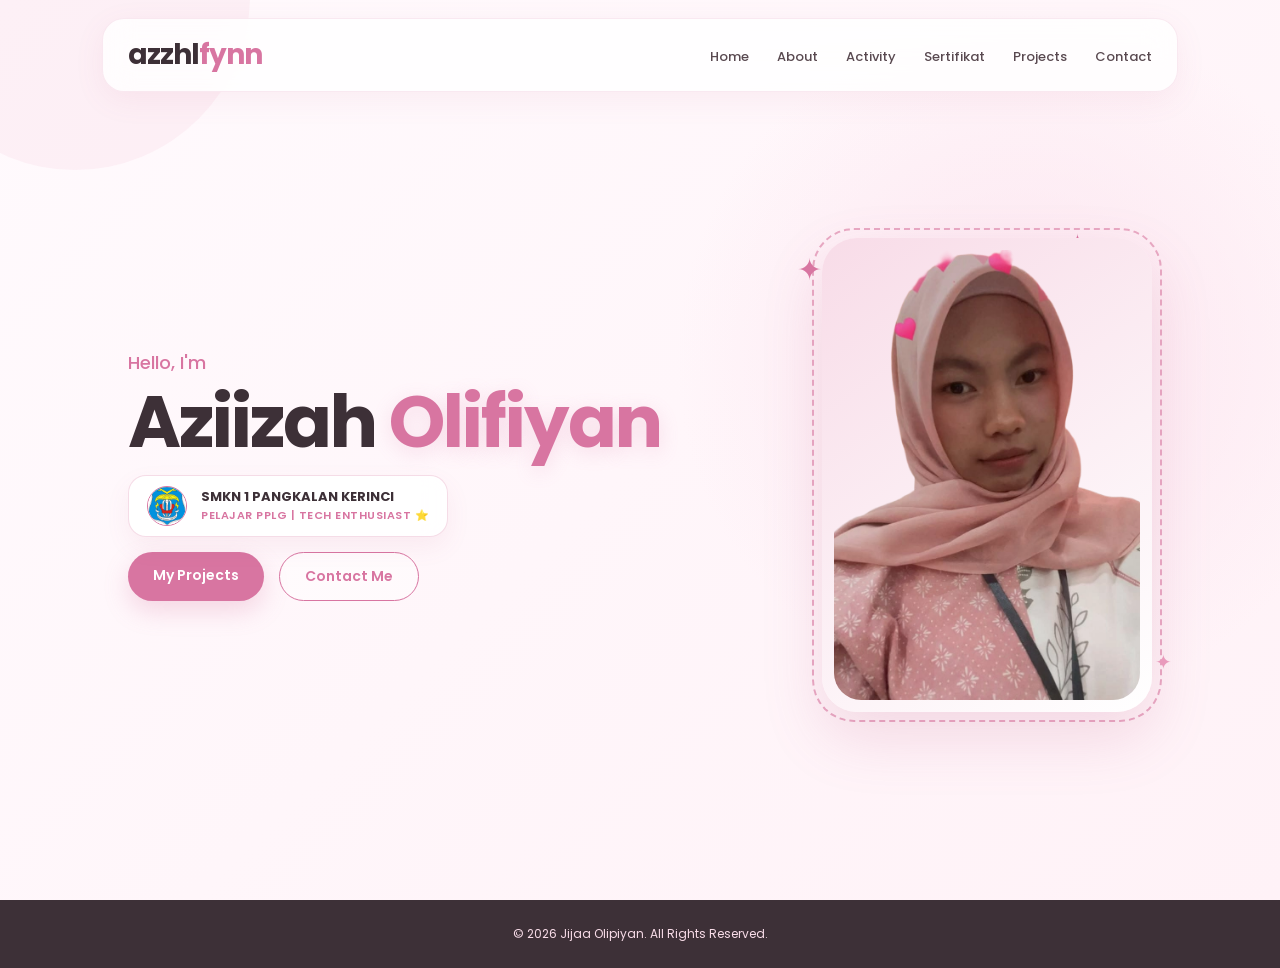
==== index.html @ a2d40b9c "Rapikan struktur portfolio" ====
<!DOCTYPE html>
<html lang="id">

<head>
    <meta charset="UTF-8">
    <meta name="viewport" content="width=device-width, initial-scale=1.0">
    <title>Home - Jijaa Olipiyan</title>
    <link rel="stylesheet" href="../css/style.css">
    <link rel="stylesheet" href="https://cdnjs.cloudflare.com/ajax/libs/font-awesome/6.5.2/css/all.min.css">
    <link rel="preconnect" href="https://fonts.googleapis.com">
    <link rel="preconnect" href="https://fonts.gstatic.com" crossorigin>
    <link href="https://fonts.googleapis.com/css2?family=Poppins:wght@300;400;500;600;700&display=swap" rel="stylesheet">
</head>

<body>

    <header>
        <nav class="navbar">
            <div class="logo">
                azzhl<span>fynn</span>
            </div>
            <ul class="nav-menu">
                <li><a href="index.html" class="active">Home</a></li>
                <li><a href="about.html">About</a></li>
                <li><a href="activity.html">Activity</a></li>
                <li><a href="sertifikat.html">Sertifikat</a></li>
                <li><a href="projects.html">Projects</a></li>
                <li><a href="contact.html">Contact</a></li>
            </ul>
        </nav>
    </header>

   <section class="home" id="home">
        <div class="home-text">
            <p class="hello">Hello, I'm</p>
            <h1>Aziizah<span> Olifiyan</span></h1>
            
            <div class="home-school-card">
                <img src="../assets/logosmk.jpg" alt="Logo SMKN 1 Pangkalan Kerinci" class="home-school-logo">
                <div class="home-school-info">
                    <strong>SMKN 1 PANGKALAN KERINCI</strong>
                        <span>Pelajar PPLG | Tech Enthusiast ⭐</span>
                </div>
            </div>
            
            <div class="home-buttons">
                <a href="projects.html" class="btn">My Projects</a>
                <a href="contact.html" class="btn-outline">Contact Me</a>
            </div>
        </div>

        <div class="home-image">
            <div class="image-circle">
                <img src="../assets/ajija.png" alt="Foto Profil">
            </div>
        </div>
    </section>

    <footer>
        <p>© 2026 Jijaa Olipiyan. All Rights Reserved.</p>
    </footer>

</body>

</html>
---- css/style.css ----
/* =====================================================
   RESET
===================================================== */

* {
    margin: 0;
    padding: 0;
    box-sizing: border-box;
}

html {
    scroll-behavior: smooth;
}

body {
    font-family: "Poppins", sans-serif;
    background: #fff8fb;
    color: #3d3037;
    overflow-x: hidden;
}

a {
    text-decoration: none;
}

img {
    max-width: 100%;
    display: block;
}


/* =====================================================
   COLOR
===================================================== */

:root {
    --pink: #d875a1;
    --pink-dark: #b95783;
    --pink-light: #f8dce8;
    --pink-soft: #fff0f6;

    --cream: #fffafc;

    --text: #3d3037;
    --text-light: #806d76;

    --white: #ffffff;

    --shadow:
        0 15px 40px rgba(190, 91, 132, 0.12);
}


/* =====================================================
   NAVBAR
===================================================== */

header {
    position: fixed;
    top: 0;
    left: 0;

    width: 100%;

    z-index: 1000;

    padding: 18px 8%;
}

.navbar {
    max-width: 1200px;

    margin: auto;

    padding: 15px 25px;

    display: flex;
    align-items: center;
    justify-content: space-between;

    background: rgba(255, 255, 255, 0.82);

    backdrop-filter: blur(15px);

    border: 1px solid rgba(216, 117, 161, 0.15);

    border-radius: 22px;

    box-shadow:
        0 8px 30px rgba(190, 91, 132, 0.08);
}


/* LOGO */

.logo {
    font-size: 28px;

    font-weight: 700;

    color: var(--text);

    letter-spacing: -1px;
}

.logo span {
    color: var(--pink);
}


/* MENU */

.nav-menu {
    display: flex;

    align-items: center;

    gap: 28px;

    list-style: none;
}

.nav-menu a {
    color: #594950;

    font-size: 13px;

    font-weight: 500;

    transition: 0.3s ease;

    position: relative;
}

.nav-menu a::after {
    content: "";

    position: absolute;

    width: 0;
    height: 2px;

    left: 50%;
    bottom: -7px;

    background: var(--pink);

    border-radius: 10px;

    transform: translateX(-50%);

    transition: 0.3s ease;
}

.nav-menu a:hover {
    color: var(--pink-dark);
}

.nav-menu a:hover::after {
    width: 70%;
}


/* =====================================================
   GENERAL SECTION
===================================================== */

section {
    padding: 110px 8%;
}

.section-title {
    text-align: center;

    margin-bottom: 55px;
}

.section-title p {
    color: var(--pink);

    font-size: 13px;

    font-weight: 600;

    letter-spacing: 2px;

    text-transform: uppercase;

    margin-bottom: 8px;
}

.section-title h2 {
    font-size: 40px;

    color: var(--text);

    font-weight: 700;
}

.section-title h2 span {
    color: var(--pink);
}


/* =====================================================
   HOME
===================================================== */

.home {
    min-height: 100vh;

    padding: 150px 10% 100px;

    display: flex;

    align-items: center;

    justify-content: space-between;

    gap: 80px;

    position: relative;

    overflow: hidden;

    background:
        radial-gradient(
            circle at 80% 40%,
            #fce5ef 0,
            transparent 30%
        ),
        linear-gradient(
            135deg,
            #fffafd,
            #fff2f7
        );
}


/* Dekorasi */

.home::before {
    content: "";

    position: absolute;

    width: 350px;
    height: 350px;

    border-radius: 50%;

    background: #f8dce8;

    opacity: 0.35;

    top: -180px;
    left: -100px;
}

.home::after {
    content: "✦";

    position: absolute;

    color: var(--pink);

    font-size: 25px;

    right: 15%;
    top: 25%;

    animation: sparkle 2s infinite;
}


/* TEXT */

.home-text {
    max-width: 600px;

    position: relative;

    z-index: 2;

    animation: floatingText 3s ease-in-out infinite;
}

.hello {
    color: var(--pink);

    font-size: 18px;

    font-weight: 500;

    margin-bottom: 8px;
}

.home-text h1 {
    font-size: clamp(45px, 6vw, 72px);

    line-height: 1.05;

    color: var(--text);

    letter-spacing: -2px;

    margin-bottom: 15px;
}

.home-text h1 span {
    color: var(--pink);

    text-shadow:
        0 5px 20px rgba(216, 117, 161, 0.2);
}

.home-text h2 {
    font-size: 20px;

    font-weight: 500;

    color: #735d67;

    margin-bottom: 20px;
}

.description {
    max-width: 500px;

    color: var(--text-light);

    line-height: 1.8;

    font-size: 15px;

    margin-bottom: 30px;
}


/* BUTTON */

.home-buttons {
    display: flex;

    gap: 15px;

    flex-wrap: wrap;
}

.btn,
.btn-outline {
    padding: 13px 25px;

    border-radius: 50px;

    font-size: 14px;

    font-weight: 600;

    transition: 0.3s ease;
}

.btn {
    background: var(--pink);

    color: white;

    box-shadow:
        0 10px 25px rgba(216, 117, 161, 0.25);
}

.btn:hover {
    background: var(--pink-dark);

    transform: translateY(-4px);
}

.btn-outline {
    color: var(--pink);

    border: 1.5px solid var(--pink);

    background: rgba(255, 255, 255, 0.5);
}

.btn-outline:hover {
    background: var(--pink);

    color: white;

    transform: translateY(-4px);
}

/* =====================================================
   HOME SCHOOL CARD & LOGO STYLING
===================================================== */

/* =====================================================
   PENYESUAIAN POSISI LOGO DAN SUBTITLE HOME
===================================================== */

.home-school-card {
    display: flex;
    align-items: center;
    gap: 14px;
    background: rgba(255, 255, 255, 0.9);
    backdrop-filter: blur(10px);
    border: 1.5px solid rgba(216, 117, 161, 0.25);
    padding: 10px 18px;
    border-radius: 18px;
    margin-top: 15px;
    margin-bottom: 15px;
    width: fit-content;
    box-shadow: 0 10px 25px rgba(190, 91, 132, 0.08);
    transition: transform 0.3s ease;
}

.home-school-card:hover {
    transform: translateY(-3px);
}

.home-school-logo {
    width: 40px;
    height: 40px;
    object-fit: cover;
    border-radius: 50%;
    border: 1.5px solid var(--pink);
}

.home-school-info {
    display: flex;
    flex-direction: column;
}

.home-school-info span {
    font-size: 11px;
    font-weight: 600;
    color: var(--pink);
    text-transform: uppercase;
    letter-spacing: 0.5px;
}

.home-school-info strong {
    font-size: 13px;
    font-weight: 700;
    color: var(--text);
}

.home-subtitle-role {
    font-size: 18px;
    font-weight: 600;
    color: var(--pink-dark);
    margin-bottom: 15px;
}

/* Responsif untuk HP */
@media (max-width: 768px) {
    .home-school-card {
        margin-left: auto;
        margin-right: auto;
    }
    .home-subtitle-role {
        text-align: center;
    }
}
/* =====================================================
   HOME SCHOOL BADGE & LOGO STYLING
===================================================== */

.home-school-badge {
    display: flex;
    align-items: center;
    gap: 15px;
    background: rgba(255, 255, 255, 0.85);
    backdrop-filter: blur(10px);
    border: 1.5px solid rgba(216, 117, 161, 0.2);
    padding: 10px 18px;
    border-radius: 20px;
    margin-bottom: 20px;
    width: fit-content;
    box-shadow: 0 8px 20px rgba(190, 91, 132, 0.08);
}

.school-logo {
    width: 42px;
    height: 42px;
    object-fit: contain;
    border-radius: 50%;
}

.school-text-info {
    display: flex;
    flex-direction: column;
}

.school-name {
    font-size: 14px;
    font-weight: 700;
    color: var(--pink-dark);
    letter-spacing: 0.5px;
}

.school-major {
    font-size: 12px;
    font-weight: 500;
    color: var(--text-light);
}

/* Responsif untuk Tampilan Mobile */
@media (max-width: 768px) {
    .home-school-badge {
        margin-left: auto;
        margin-right: auto;
    }
}

/* =====================================================
   HOME IMAGE
===================================================== */

.home-image {
    position: relative;

    z-index: 2;

    animation: floatingImage 3.5s ease-in-out infinite;
}


/* Sparkle */

.home-image::before {
    content: "✦";

    position: absolute;

    top: 10px;
    left: -25px;

    color: var(--pink);

    font-size: 30px;

    z-index: 5;

    animation: sparkle 1.8s ease-in-out infinite;
}

.home-image::after {
    content: "✦";

    position: absolute;

    right: -20px;
    bottom: 35px;

    color: #e99abc;

    font-size: 20px;

    z-index: 5;

    animation: sparkle 2s ease-in-out infinite 0.7s;
}


/* PHOTO */

.image-circle {
    width: 330px;
    padding: 12px;

    background: linear-gradient(
        145deg,
        #f8dce8,
        #ffffff
    );

    border-radius: 35px;

    box-shadow:
        0 25px 60px rgba(190, 91, 132, 0.18);

    position: relative;
}

.image-circle::before {
    content: "";

    position: absolute;

    inset: -10px;

    border: 2px dashed #e8a9c3;

    border-radius: 42px;

    z-index: -1;

    animation: rotateBorder 12s linear infinite;
}

.image-circle img {
    width: 100%;
    height: auto;

    display: block;

    border-radius: 27px;
}


/* =====================================================
   ABOUT ME - EXTRA DESIGN
===================================================== */

.about {
    position: relative;
    overflow: hidden;

    background:
        radial-gradient(
            circle at 90% 20%,
            #fce4ee,
            transparent 25%
        ),
        #ffffff;
}


/* dekorasi background */

.about::before {
    content: "✦";

    position: absolute;

    top: 100px;
    left: 7%;

    font-size: 30px;

    color: #e7a3bd;

    opacity: 0.7;
}

.about::after {
    content: "♡";

    position: absolute;

    bottom: 100px;
    right: 8%;

    font-size: 45px;

    color: #f0bfd1;

    opacity: 0.5;
}


/* =====================================================
   ABOUT ME (STYLING BARU & LEBIH RAME)
===================================================== */

.about {
    position: relative;
    overflow: hidden;
    background: radial-gradient(circle at 10% 20%, #fce4ee 0, transparent 30%),
                radial-gradient(circle at 90% 80%, #fff0f6 0, transparent 40%),
                #ffffff;
}

/* Dekorasi Rame */
.about::before {
    content: "✦ ✧ ✦";
    position: absolute;
    top: 40px;
    left: 5%;
    font-size: 20px;
    color: #df8caf;
    opacity: 0.6;
    letter-spacing: 10px;
}

.about::after {
    content: "♡ ♡ ♡";
    position: absolute;
    bottom: 50px;
    right: 5%;
    font-size: 22px;
    color: #f0bfd1;
    opacity: 0.5;
    letter-spacing: 12px;
}

.about-content {
    max-width: 1100px;
    margin: auto;
    display: grid;
    grid-template-columns: 350px 1fr;
    gap: 50px;
    align-items: start;
}

/* FOTO KIRI DENGAN HIASAN */
.about-image-wrapper {
    position: relative;
    text-align: center;
}

.about-image {
    width: 100%;
    padding: 12px;
    background: linear-gradient(145deg, #f8dce8, #ffffff);
    border-radius: 30px;
    box-shadow: 0 20px 40px rgba(190, 91, 132, 0.15);
    border: 2px solid rgba(216, 117, 161, 0.2);
    position: relative;
    transform: rotate(-1deg);
    transition: 0.3s;
}

.about-image:hover {
    transform: rotate(0deg) scale(1.02);
}

.about-image img {
    width: 100%;
    border-radius: 20px;
    display: block;
}

.about-decoration-top {
    position: absolute;
    top: -15px;
    left: -15px;
    font-size: 28px;
    color: var(--pink);
    animation: sparkle 2s infinite;
    z-index: 2;
}

.about-decoration-bottom {
    position: absolute;
    bottom: -15px;
    right: -15px;
    font-size: 28px;
    color: var(--pink-dark);
    z-index: 2;
}

/* TEKS KANAN */
.about-text {
    position: relative;
}

.about-badge {
    display: inline-block;
    padding: 6px 16px;
    margin-bottom: 12px;
    background: #fff0f6;
    color: var(--pink-dark);
    border: 1.5px dashed var(--pink);
    border-radius: 50px;
    font-size: 12px;
    font-weight: 600;
}

.about-text h3 {
    font-size: 32px;
    margin-bottom: 15px;
    color: var(--text);
}

.about-text h3 span {
    color: var(--pink);
}

.about-text > p {
    color: var(--text-light);
    font-size: 14px;
    line-height: 1.8;
    margin-bottom: 15px;
}

/* KOTAK BIODATA YANG DITONJOLKAN */
.about-biodata-box {
    background: linear-gradient(135deg, #fff7fa, #fff0f6);
    border: 2px solid #f3d5e2;
    border-radius: 20px;
    padding: 20px;
    margin: 25px 0;
    box-shadow: 0 10px 25px rgba(190, 91, 132, 0.08);
}

.about-biodata-box h4 {
    font-size: 16px;
    color: var(--pink-dark);
    margin-bottom: 12px;
    display: flex;
    align-items: center;
    gap: 8px;
}

.biodata-grid {
    display: grid;
    grid-template-columns: repeat(2, 1fr);
    gap: 12px;
}

.biodata-item {
    font-size: 13px;
    color: var(--text-light);
    background: rgba(255, 255, 255, 0.7);
    padding: 10px 12px;
    border-radius: 12px;
    border: 1px solid rgba(216, 117, 161, 0.1);
}

.biodata-item span {
    display: block;
    font-size: 11px;
    color: var(--pink);
    margin-bottom: 3px;
}

.biodata-item strong {
    color: var(--text);
    font-size: 13px;
}

/* =====================================================
   SKILL BAR DI DALAM ABOUT ME
===================================================== */

.about-skills-center-container {
    max-width: 900px; /* Ukuran lebar maksimal lebih pas/tidak terlalu besar */
    margin: 40px auto 0 auto;
    background: linear-gradient(135deg, #fff7fa, #fff0f6);
    border: 2px solid #f3d5e2;
    border-radius: 20px;
    padding: 22px 25px; /* Padding lebih kecil & compact */
    box-shadow: 0 10px 25px rgba(190, 91, 132, 0.06);
}

.skills-center-title {
    text-align: center;
    margin-bottom: 18px;
}

.skills-center-title h4 {
    font-size: 16px;
    color: var(--pink-dark);
    margin-bottom: 4px;
    display: flex;
    align-items: center;
    justify-content: center;
    gap: 6px;
}

.skills-center-title p {
    font-size: 12px;
    color: var(--text-light);
}

.skills-grid-unique {
    display: grid;
    grid-template-columns: repeat(auto-fit, minmax(180px, 1fr)); /* Kolom lebih rapi dan ringkas */
    gap: 15px;
}

.skill-unique-card {
    background: var(--white);
    border-radius: 12px;
    padding: 14px; /* Ukuran dalam kartu dibuat pas/tidak oversized */
    border: 1px solid rgba(216, 117, 161, 0.15);
    box-shadow: 0 4px 15px rgba(190, 91, 132, 0.03);
    transition: transform 0.3s ease;
}

.skill-unique-card:hover {
    transform: translateY(-4px);
}

.skill-card-header {
    display: flex;
    justify-content: space-between;
    align-items: center;
    margin-bottom: 6px;
    font-size: 14px;
    font-weight: 700;
}

.skill-card-header i {
    display: flex;
    align-items: center;
    gap: 6px;
}

.skill-card-header i span {
    color: var(--text);
    font-size: 13px;
}

.skill-badge-level {
    font-size: 11px;
    font-weight: 600;
    background: var(--pink-soft);
    color: var(--pink-dark);
    padding: 2px 6px;
    border-radius: 15px;
}

.skill-desc {
    font-size: 11px; /* Ukuran teks penjelasan proporsional dan kecil */
    color: var(--text-light);
    line-height: 1.4;
    margin-bottom: 8px;
}

.skill-bar-mini {
    width: 100%;
    height: 5px; /* Bar skill lebih ramping */
    background: #f6e4eb;
    border-radius: 10px;
    overflow: hidden;
}

.skill-progress {
    height: 100%;
    border-radius: 10px;
    background: linear-gradient(90deg, var(--pink), var(--pink-dark));
}
/* Mengatur besar persentase warna pink */
.skill-progress.html { width: 95%; }
.skill-progress.css { width: 85%; }
.skill-progress.js { width: 80%; }
.skill-progress.php { width: 87%; }

/* =====================================================
   ACTIVITY
   Background lebih hidup + animasi cute
===================================================== */

.activity {
    background:
        radial-gradient(
            circle at 10% 20%,
            rgba(248, 190, 215, 0.45),
            transparent 22%
        ),
        radial-gradient(
            circle at 90% 75%,
            rgba(239, 190, 220, 0.35),
            transparent 25%
        ),
        radial-gradient(
            circle at 50% 100%,
            rgba(255, 220, 235, 0.5),
            transparent 30%
        ),
        linear-gradient(
            135deg,
            #fffafc 0%,
            #fff4f8 50%,
            #fff8fb 100%
        );

    position: relative;
    padding: 80px 8%;
    overflow: hidden;
}


/* =====================================================
   DEKORASI BINTANG
===================================================== */

.activity::before {
    content: "✦  ˚  ✧  ♡";
    
    position: absolute;

    top: 35px;
    left: 6%;

    color: var(--pink-light);

    font-size: 25px;

    letter-spacing: 25px;

    opacity: 0.7;

    animation: activitySparkle 4s ease-in-out infinite;

    pointer-events: none;
}


/* Dekorasi kanan bawah */

.activity::after {
    content: "♡  ✦  ˚  ✧";

    position: absolute;

    bottom: 35px;
    right: 6%;

    color: var(--pink-light);

    font-size: 25px;

    letter-spacing: 20px;

    opacity: 0.6;

    animation: activityFloat 5s ease-in-out infinite;

    pointer-events: none;
}


/* =====================================================
   LINGKARAN / BLOB BACKGROUND
===================================================== */

.activity-container {
    max-width: 1150px;

    margin: auto;

    display: grid;

    grid-template-columns: repeat(3, 1fr);

    gap: 30px;

    position: relative;

    z-index: 2;
}


/* Blob kiri */

.activity-container::before {
    content: "";

    position: absolute;

    width: 180px;
    height: 180px;

    border-radius: 50%;

    background:
        radial-gradient(
            circle,
            rgba(244, 170, 204, 0.25),
            rgba(244, 170, 204, 0)
        );

    top: -90px;
    left: -100px;

    animation: blobFloat 6s ease-in-out infinite;

    pointer-events: none;

    z-index: -1;
}


/* Blob kanan */

.activity-container::after {
    content: "";

    position: absolute;

    width: 220px;
    height: 220px;

    border-radius: 50%;

    background:
        radial-gradient(
            circle,
            rgba(226, 171, 220, 0.22),
            rgba(226, 171, 220, 0)
        );

    right: -120px;
    bottom: -100px;

    animation: blobFloatReverse 7s ease-in-out infinite;

    pointer-events: none;

    z-index: -1;
}


/* =====================================================
   CARD
   Tetap menggunakan desain card kamu
===================================================== */

.activity-card {
    background: white;

    border-radius: 24px;

    overflow: hidden;

    box-shadow:
        0 12px 35px rgba(190, 91, 132, 0.08);

    border: 1px solid #f6dbe6;

    transition:
        all 0.4s cubic-bezier(
            0.165,
            0.84,
            0.44,
            1
        );

    position: relative;

    /* Animasi masuk */
    animation: activityCardIn 0.8s ease both;
}


/* Card muncul bergantian */

.activity-card:nth-child(1) {
    animation-delay: 0.1s;
}

.activity-card:nth-child(2) {
    animation-delay: 0.25s;
}

.activity-card:nth-child(3) {
    animation-delay: 0.4s;
}

.activity-card:nth-child(4) {
    animation-delay: 0.55s;
}

.activity-card:nth-child(5) {
    animation-delay: 0.7s;
}

.activity-card:nth-child(6) {
    animation-delay: 0.85s;
}


.activity-card:hover {
    transform:
        translateY(-10px)
        rotate(0.8deg);

    box-shadow:
        0 22px 45px rgba(190, 91, 132, 0.18);

    border-color: var(--pink);
}


/* =====================================================
   GAMBAR
===================================================== */

.activity-img-wrapper {
    position: relative;

    width: 100%;

    height: 220px;

    overflow: hidden;
}


.activity-card img {
    width: 100%;

    height: 100%;

    object-fit: cover;

    transition: transform 0.6s ease;
}


.activity-card:hover img {
    transform: scale(1.08);
}


/* =====================================================
   BADGE
===================================================== */

.activity-badge-tag {
    position: absolute;

    top: 15px;
    right: 15px;

    background:
        rgba(216, 117, 161, 0.9);

    backdrop-filter: blur(5px);

    color: white;

    font-size: 11px;

    font-weight: 600;

    padding: 5px 12px;

    border-radius: 20px;

    box-shadow:
        0 4px 10px rgba(0, 0, 0, 0.1);

    z-index: 2;
}


/* =====================================================
   INFO
===================================================== */

.activity-info {
    padding: 22px;

    background: white;
}


.activity-info h3 {
    font-size: 17px;

    margin-bottom: 8px;

    color: var(--text);

    font-weight: 600;
}


.activity-info p {
    font-size: 12px;

    color: var(--text-light);

    line-height: 1.6;
}


/* =====================================================
   ANIMASI
===================================================== */


/* Bintang berkedip + bergerak */

@keyframes activitySparkle {

    0% {
        transform:
            translateY(0)
            rotate(0deg);

        opacity: 0.45;
    }

    50% {
        transform:
            translateY(-8px)
            rotate(8deg);

        opacity: 1;
    }

    100% {
        transform:
            translateY(0)
            rotate(0deg);

        opacity: 0.45;
    }
}


/* Hati melayang */

@keyframes activityFloat {

    0% {
        transform:
            translateY(0)
            rotate(0deg);

        opacity: 0.4;
    }

    50% {
        transform:
            translateY(-12px)
            rotate(-5deg);

        opacity: 0.8;
    }

    100% {
        transform:
            translateY(0)
            rotate(0deg);

        opacity: 0.4;
    }
}


/* Blob bergerak */

@keyframes blobFloat {

    0% {
        transform: translate(0, 0);
    }

    50% {
        transform: translate(25px, 15px);
    }

    100% {
        transform: translate(0, 0);
    }
}


@keyframes blobFloatReverse {

    0% {
        transform: translate(0, 0);
    }

    50% {
        transform: translate(-25px, -15px);
    }

    100% {
        transform: translate(0, 0);
    }
}


/* Card muncul dari bawah */

@keyframes activityCardIn {

    from {
        opacity: 0;

        transform:
            translateY(30px);
    }

    to {
        opacity: 1;

        transform:
            translateY(0);
    }
}


/* =====================================================
   RESPONSIVE
===================================================== */

@media (max-width: 900px) {

    .activity-container {
        grid-template-columns: repeat(2, 1fr);
    }

}


@media (max-width: 600px) {

    .activity-container {
        grid-template-columns: 1fr;
    }

    .activity::before,
    .activity::after {
        font-size: 18px;
    }

}
/* =====================================================
   SERTIFIKAT
   Elegant + Decorative
===================================================== */

.sertifikat {
    background:
        radial-gradient(
            circle at 15% 20%,
            rgba(246, 190, 215, 0.35),
            transparent 22%
        ),
        radial-gradient(
            circle at 85% 80%,
            rgba(231, 192, 220, 0.3),
            transparent 25%
        ),
        linear-gradient(
            135deg,
            #fff6fa,
            #fff
        );

    position: relative;

    overflow: hidden;
}


/* Dekorasi kiri atas */

.sertifikat::before {
    content: "✦  ✧  ♡";

    position: absolute;

    top: 60px;
    left: 7%;

    color: var(--pink-light);

    font-size: 24px;

    letter-spacing: 12px;

    opacity: 0.7;

    animation: sertifikatSparkle 4s ease-in-out infinite;
}


/* Dekorasi kanan bawah */

.sertifikat::after {
    content: "♡  ✦  ˚";

    position: absolute;

    bottom: 60px;
    right: 7%;

    color: var(--pink-light);

    font-size: 25px;

    letter-spacing: 12px;

    opacity: 0.6;

    animation: sertifikatFloat 5s ease-in-out infinite;
}


.sertifikat-container {
    display: flex;

    justify-content: center;

    align-items: center;

    margin-top: 40px;

    position: relative;

    z-index: 2;
}


/* Lingkaran dekorasi di belakang sertifikat */

.sertifikat-container::before {
    content: "";

    position: absolute;

    width: 500px;
    height: 500px;

    border-radius: 50%;

    background:
        radial-gradient(
            circle,
            rgba(244, 183, 210, 0.18),
            transparent 65%
        );

    animation: sertifikatGlow 6s ease-in-out infinite;

    z-index: -1;
}


/* CARD */

.sertifikat-card {
    width: 800px;

    max-width: 90%;

    padding: 14px;

    background: white;

    border-radius: 25px;

    box-shadow:
        0 20px 50px rgba(190, 91, 132, 0.15);

    transform: rotate(-1deg);

    transition: 0.4s ease;

    position: relative;

    border: 1px solid rgba(216, 117, 161, 0.15);

    animation: sertifikatAppear 1s ease both;
}


/* Bingkai tipis */

.sertifikat-card::before {
    content: "";

    position: absolute;

    inset: 6px;

    border: 1px dashed rgba(216, 117, 161, 0.25);

    border-radius: 20px;

    pointer-events: none;
}


/* Bintang kecil di sudut */

.sertifikat-card::after {
    content: "✦";

    position: absolute;

    top: -18px;
    right: -15px;

    font-size: 28px;

    color: var(--pink);

    animation: sertifikatStar 3s ease-in-out infinite;
}


.sertifikat-card:hover {
    transform:
        rotate(0deg)
        translateY(-8px)
        scale(1.01);

    box-shadow:
        0 25px 60px rgba(190, 91, 132, 0.2);
}


.sertifikat-card img {
    width: 100%;

    border-radius: 15px;

    display: block;
}


/* =====================================================
   ANIMASI SERTIFIKAT
===================================================== */

@keyframes sertifikatSparkle {

    0%,
    100% {
        transform: translateY(0) rotate(0deg);
        opacity: 0.45;
    }

    50% {
        transform: translateY(-8px) rotate(8deg);
        opacity: 1;
    }
}


@keyframes sertifikatFloat {

    0%,
    100% {
        transform: translateY(0);
        opacity: 0.4;
    }

    50% {
        transform: translateY(-12px);
        opacity: 0.8;
    }
}


@keyframes sertifikatGlow {

    0%,
    100% {
        transform: scale(0.95);
        opacity: 0.7;
    }

    50% {
        transform: scale(1.08);
        opacity: 1;
    }
}


@keyframes sertifikatAppear {

    from {
        opacity: 0;
        transform: translateY(30px) rotate(-3deg);
    }

    to {
        opacity: 1;
        transform: translateY(0) rotate(-1deg);
    }
}


@keyframes sertifikatStar {

    0%,
    100% {
        transform: rotate(0deg) scale(1);
    }

    50% {
        transform: rotate(20deg) scale(1.2);
    }
}

/* =====================================================
   PROJECTS
   Cute + Playful + Hover Floating
===================================================== */

.projects {
    background:
        radial-gradient(
            circle at 8% 20%,
            rgba(248, 190, 215, 0.35),
            transparent 22%
        ),
        radial-gradient(
            circle at 92% 75%,
            rgba(232, 194, 222, 0.35),
            transparent 25%
        ),
        linear-gradient(
            135deg,
            #fff,
            #fff8fb
        );

    position: relative;

    overflow: hidden;
}


/* =====================================================
   DEKORASI BACKGROUND
===================================================== */

.projects::before {
    content: "✦  ♡  ✧  ˚  ✦";

    position: absolute;

    top: 45px;
    left: 6%;

    color: var(--pink-light);

    font-size: 22px;

    letter-spacing: 15px;

    opacity: 0.65;

    animation: projectSparkle 4s ease-in-out infinite;

    pointer-events: none;
}


.projects::after {
    content: "♡  ✦  ˚  ✧";

    position: absolute;

    bottom: 45px;
    right: 6%;

    color: var(--pink-light);

    font-size: 24px;

    letter-spacing: 15px;

    opacity: 0.6;

    animation: projectFloatDecoration 5s ease-in-out infinite;

    pointer-events: none;
}


/* =====================================================
   PROJECT CONTAINER
===================================================== */

.project-container {
    max-width: 1150px;

    margin: auto;

    display: grid;

    grid-template-columns: repeat(3, 1fr);

    gap: 25px;

    position: relative;

    z-index: 2;
}


/* Dekorasi lingkaran belakang */

.project-container::before {
    content: "";

    position: absolute;

    width: 220px;
    height: 220px;

    border-radius: 50%;

    background:
        radial-gradient(
            circle,
            rgba(246, 180, 210, 0.22),
            transparent 68%
        );

    top: -100px;
    right: -90px;

    animation: projectBlob 7s ease-in-out infinite;

    z-index: -1;

    pointer-events: none;
}


/* =====================================================
   PROJECT CARD
===================================================== */

.project-card {
    background: #fff;

    border-radius: 25px;

    overflow: hidden;

    border: 1px solid #f3dce6;

    box-shadow:
        0 10px 30px rgba(190, 91, 132, 0.08);

    position: relative;

    transition:
        transform 0.45s ease,
        box-shadow 0.45s ease,
        border-color 0.45s ease;
}


/* =====================================================
   CARD MELAYANG SAAT KURSOR
===================================================== */

.project-card:hover {
    transform:
        translateY(-12px)
        scale(1.02);

    box-shadow:
        0 25px 55px rgba(190, 91, 132, 0.20);

    border-color: #e8b5ca;
}


/* =====================================================
   PROJECT IMAGE
===================================================== */

.project-image {
    height: 210px;

    overflow: hidden;

    background: var(--pink-soft);

    position: relative;
}


.project-image img {
    width: 100%;

    height: 100%;

    object-fit: cover;

    transition:
        transform 0.6s ease;
}


.project-card:hover .project-image img {
    transform: scale(1.08);
}


/* Kilau kecil saat hover */

.project-image::after {
    content: "✦";

    position: absolute;

    top: 12px;
    left: 15px;

    color: white;

    font-size: 18px;

    opacity: 0;

    transform:
        scale(0.5)
        rotate(-20deg);

    transition: 0.4s ease;

    text-shadow:
        0 2px 8px rgba(190, 91, 132, 0.4);
}


.project-card:hover .project-image::after {
    opacity: 1;

    transform:
        scale(1.2)
        rotate(15deg);
}


/* =====================================================
   PROJECT CONTENT
===================================================== */

.project-content {
    padding: 25px;

    position: relative;
}


/* Dekorasi kecil di pojok content */

.project-content::after {
    content: "♡";

    position: absolute;

    right: 18px;
    bottom: 18px;

    font-size: 18px;

    color: #f1bfd2;

    opacity: 0.6;

    transition: 0.4s ease;
}


.project-card:hover .project-content::after {
    transform:
        rotate(15deg)
        scale(1.2);

    color: var(--pink);

    opacity: 1;
}


.project-content h3 {
    font-size: 19px;

    margin-bottom: 10px;

    color: var(--text);
}


.project-content p {
    color: var(--text-light);

    font-size: 13px;

    line-height: 1.7;

    margin-bottom: 18px;
}


/* =====================================================
   PROJECT TAGS
===================================================== */

.project-tags {
    display: flex;

    gap: 8px;

    flex-wrap: wrap;

    margin-bottom: 20px;
}


.project-tags span {
    padding: 6px 12px;

    background: var(--pink-soft);

    color: var(--pink-dark);

    border-radius: 50px;

    font-size: 11px;

    font-weight: 600;

    transition:
        transform 0.3s ease,
        background 0.3s ease;
}


.project-tags span:hover {
    transform:
        translateY(-3px)
        rotate(-2deg);

    background: #f7d5e4;
}


/* =====================================================
   PROJECT BUTTON
===================================================== */

.project-btn {
    color: var(--pink-dark);

    font-size: 13px;

    font-weight: 600;

    transition:
        0.3s ease;
}


.project-btn:hover {
    color: var(--pink);

    letter-spacing: 0.5px;
}


/* =====================================================
   ANIMASI DEKORASI
===================================================== */

@keyframes projectSparkle {

    0%,
    100% {
        transform:
            translateY(0)
            rotate(0deg);

        opacity: 0.45;
    }

    50% {
        transform:
            translateY(-10px)
            rotate(8deg);

        opacity: 0.9;
    }
}


@keyframes projectFloatDecoration {

    0%,
    100% {
        transform:
            translateY(0)
            rotate(0deg);

        opacity: 0.45;
    }

    50% {
        transform:
            translateY(-12px)
            rotate(-6deg);

        opacity: 0.85;
    }
}


@keyframes projectBlob {

    0%,
    100% {
        transform:
            translate(0, 0)
            scale(1);
    }

    50% {
        transform:
            translate(-20px, 20px)
            scale(1.08);
    }
}


/* =====================================================
   RESPONSIVE
===================================================== */

@media (max-width: 900px) {

    .project-container {
        grid-template-columns: repeat(2, 1fr);
    }

}


@media (max-width: 600px) {

    .project-container {
        grid-template-columns: 1fr;
    }

    .projects::before,
    .projects::after {
        font-size: 16px;

        letter-spacing: 8px;
    }

}
/* =====================================================
   CONTACT
===================================================== */

.contact {
    min-height: 80vh;

    padding: 100px 10%;

    display: flex;

    align-items: center;

    justify-content: center;

    background:
        radial-gradient(
            circle at 15% 30%,
            #f8dce8 0,
            transparent 25%
        ),
        linear-gradient(
            135deg,
            #fff7fa,
            #fce8f0
        );

    position: relative;

    overflow: hidden;
}


/* DECORATION */

.contact::before {
    content: "✦";

    position: absolute;

    top: 15%;
    left: 8%;

    color: #df8caf;

    font-size: 30px;

    animation: sparkle 2s infinite;
}

.contact::after {
    content: "✦";

    position: absolute;

    right: 10%;
    bottom: 15%;

    color: #df8caf;

    font-size: 25px;

    animation: sparkle 2.5s infinite;
}


/* CONTENT */

.contact-content {
    width: 100%;

    max-width: 1100px;

    display: grid;

    grid-template-columns: 1fr 1fr;

    gap: 70px;

    align-items: center;

    position: relative;

    z-index: 2;
}


/* TEXT */

.contact-text {
    text-align: left;
}

.contact-subtitle {
    color: var(--pink);

    font-size: 14px;

    font-weight: 600;

    letter-spacing: 2px;

    margin-bottom: 15px;
}

.contact-text h2 {
    font-size: 55px;

    line-height: 1.1;

    color: var(--text);

    margin-bottom: 25px;
}

.contact-text h2 span {
    color: var(--pink);
}

.contact-text > p:last-child {
    max-width: 500px;

    color: var(--text-light);

    line-height: 1.8;

    font-size: 15px;
}


/* =====================================================
   CONTACT ICON + LABEL
===================================================== */

.contact-icon {
    height: 130px;

    display: flex;
    flex-direction: column;
    justify-content: center;
    align-items: center;

    gap: 10px;

    border-radius: 25px;

    background:
        linear-gradient(
            145deg,
            #fff5f9,
            #fce4ee
        );

    color: var(--pink);

    font-size: 32px;

    text-decoration: none;

    transition: 0.3s ease;

    position: relative;

    border: 1px solid rgba(216, 117, 161, 0.12);
}


/* LABEL */

.contact-icon::before {
    font-size: 14px;

    font-weight: 600;

    letter-spacing: 0.5px;

    color: #9b657d;

    background: rgba(255, 255, 255, 0.7);

    padding: 5px 13px;

    border-radius: 50px;

    transition: 0.3s ease;
}


/* NAMA SOSIAL MEDIA */

.contact-icon:nth-child(1)::before {
    content: "Instagram";
}

.contact-icon:nth-child(2)::before {
    content: "TikTok";
}

.contact-icon:nth-child(3)::before {
    content: "WhatsApp";
}


/* BINTANG KECIL */

.contact-icon::after {
    content: "✦";

    position: absolute;

    top: 10px;
    right: 15px;

    font-size: 13px;

    color: #df8caf;

    opacity: 0.6;

    transition: 0.3s ease;
}


/* HOVER */

.contact-icon:hover {
    background:
        linear-gradient(
            145deg,
            #e99abd,
            #d875a1
        );

    color: white;

    transform: translateY(-8px) scale(1.03);

    box-shadow:
        0 15px 30px rgba(194, 97, 140, 0.25);
}


/* LABEL SAAT HOVER */

.contact-icon:hover::before {
    background: rgba(255, 255, 255, 0.25);

    color: white;

    transform: translateY(-2px);
}


/* BINTANG SAAT HOVER */

.contact-icon:hover::after {
    color: white;

    transform: rotate(20deg) scale(1.2);
}

/* =====================================================
   FOOTER
===================================================== */

footer {
    padding: 25px;

    text-align: center;

    background: #3d3037;

    color: #f8dce8;

    font-size: 12px;
}


/* =====================================================
   ANIMATIONS
===================================================== */

@keyframes floatingText {

    0%,
    100% {
        transform: translateY(0);
    }

    50% {
        transform: translateY(-15px);
    }
}


@keyframes floatingImage {

    0%,
    100% {
        transform: translateY(0);
    }

    50% {
        transform: translateY(-22px);
    }
}


@keyframes sparkle {

    0%,
    100% {
        opacity: 0.2;

        transform:
            scale(0.6)
            rotate(0deg);
    }

    50% {
        opacity: 1;

        transform:
            scale(1.3)
            rotate(90deg);
    }
}


@keyframes rotateBorder {

    from {
        transform: rotate(0deg);
    }

    to {
        transform: rotate(360deg);
    }
}


/* =====================================================
   RESPONSIVE TABLET
===================================================== */

@media (max-width: 1000px) {

    .nav-menu {
        gap: 15px;
    }

    .nav-menu a {
        font-size: 11px;
    }

    .home {
        gap: 40px;
    }

    .image-circle {
        width: 300px;
        height: 350px;
    }

    .skills-container,
    .project-container {
        grid-template-columns: repeat(2, 1fr);
    }

    .activity-container {
        grid-template-columns: repeat(2, 1fr);
    }

}


/* =====================================================
   RESPONSIVE MOBILE
===================================================== */

@media (max-width: 768px) {

    header {
        padding: 10px 5%;
    }

    .navbar {
        padding: 12px 18px;
    }

    .logo {
        font-size: 23px;
    }

    .nav-menu {
        gap: 10px;
    }

    .nav-menu a {
        font-size: 9px;
    }


    section {
        padding: 80px 6%;
    }


    /* HOME */

    .home {
        padding-top: 140px;

        flex-direction: column;

        text-align: center;

        gap: 50px;
    }

    .home-text {
        animation-duration: 4s;
    }

    .home-text h1 {
        font-size: 45px;
    }

    .home-text h2 {
        font-size: 16px;
    }

    .description {
        margin-left: auto;
        margin-right: auto;
    }

    .home-buttons {
        justify-content: center;
    }

    .image-circle {
        width: 260px;
        height: 310px;
    }


    /* ABOUT */

    .about-content {
        grid-template-columns: 1fr;

        gap: 40px;
    }

    .about-text {
        text-align: center;
    }

    .info {
        grid-template-columns: 1fr;
    }


    /* SKILLS */

    .skills-container {
        grid-template-columns: 1fr;
    }


    /* ACTIVITY */

    .activity-container {
        grid-template-columns: 1fr;
    }


    /* PROJECT */

    .project-container {
        grid-template-columns: 1fr;
    }


    /* SERTIFIKAT */

    .sertifikat-card {
        max-width: 100%;
    }


    /* CONTACT */

    .contact-content {
        grid-template-columns: 1fr;

        gap: 40px;
    }

    .contact-text {
        text-align: center;
    }

    .contact-text h2 {
        font-size: 40px;
    }

    .contact-social {
        transform: none;

        padding: 25px;
    }

}


/* =====================================================
   SMALL MOBILE
===================================================== */

@media (max-width: 480px) {

    .nav-menu {
        gap: 7px;
    }

    .nav-menu a {
        font-size: 8px;
    }

    .home-text h1 {
        font-size: 38px;
    }

    .section-title h2 {
        font-size: 32px;
    }

    .image-circle {
        width: 230px;
        height: 280px;
    }

    .contact-icon {
        height: 100px;

        font-size: 27px;
    }

}
/* =====================================================
   PAGE TRANSITION ANIMATION (HALUS & ELEGAN)
===================================================== */

body {
    animation: smoothFadeIn 0.4s cubic-bezier(0.4, 0, 0.2, 1) forwards;
}

@keyframes smoothFadeIn {
    from {
        opacity: 0;
        transform: translateY(6px); /* Pergerakan sangat tipis, tidak goyang */
    }
    to {
        opacity: 1;
        transform: translateY(0);
    }
}

/* Kelas untuk efek keluar yang lembut */
body.fade-out {
    opacity: 0;
    transform: translateY(-6px);
    transition: opacity 0.3s ease, transform 0.3s ease;
}
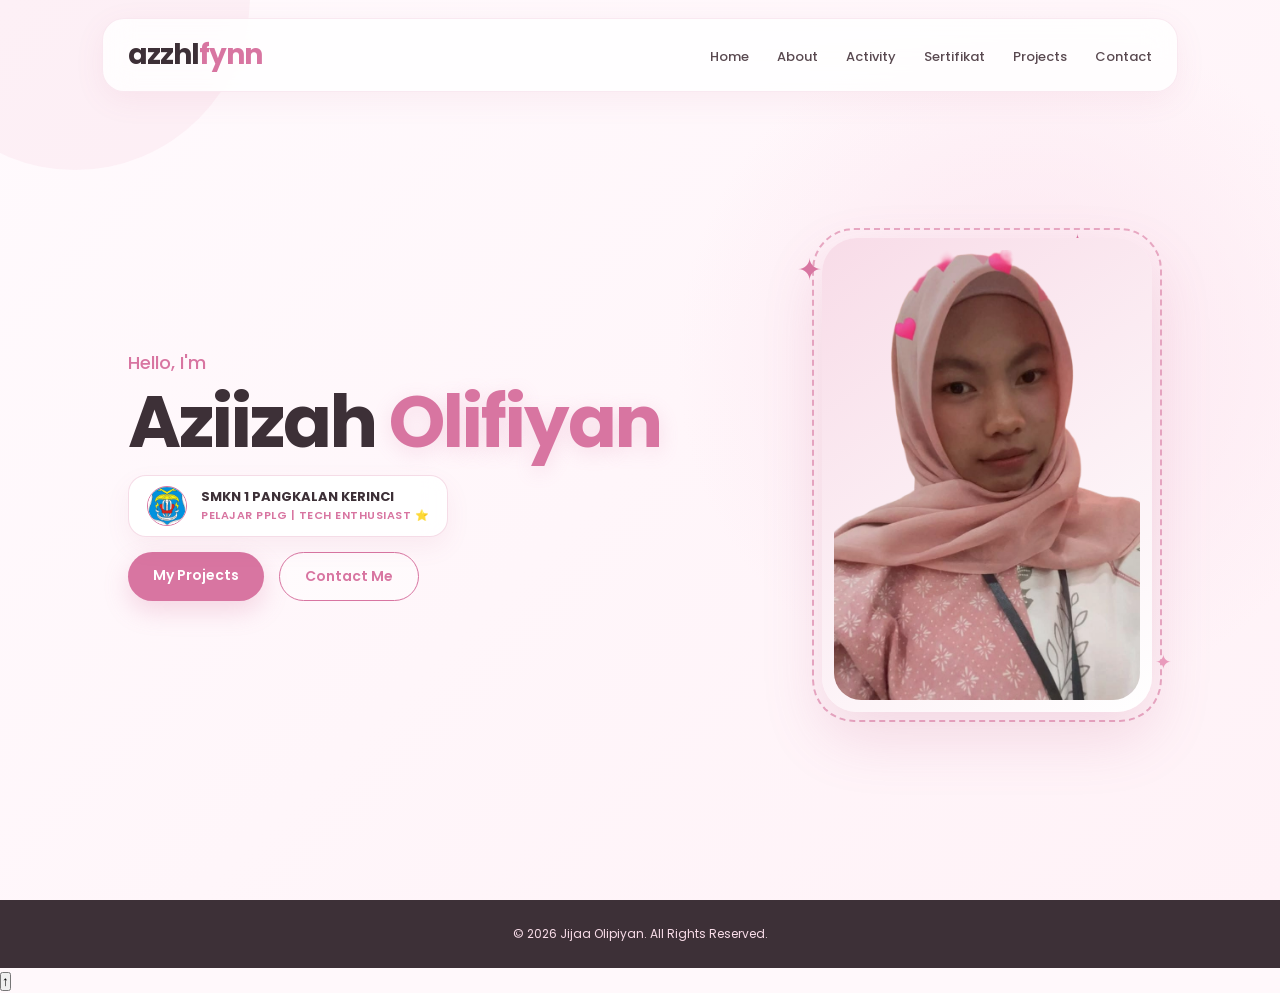
==== commit cc341634: "Perbaiki path dan hubungkan JavaScript" ====
--- a/index.html
+++ b/index.html
@@ -5,7 +5,7 @@
     <meta charset="UTF-8">
     <meta name="viewport" content="width=device-width, initial-scale=1.0">
     <title>Home - Jijaa Olipiyan</title>
-    <link rel="stylesheet" href="../css/style.css">
+    <link rel="stylesheet" href="css/style.css">
     <link rel="stylesheet" href="https://cdnjs.cloudflare.com/ajax/libs/font-awesome/6.5.2/css/all.min.css">
     <link rel="preconnect" href="https://fonts.googleapis.com">
     <link rel="preconnect" href="https://fonts.gstatic.com" crossorigin>
@@ -36,7 +36,7 @@
             <h1>Aziizah<span> Olifiyan</span></h1>
             
             <div class="home-school-card">
-                <img src="../assets/logosmk.jpg" alt="Logo SMKN 1 Pangkalan Kerinci" class="home-school-logo">
+                <img src="assets/logosmk.jpg" alt="Logo SMKN 1 Pangkalan Kerinci" class="home-school-logo">
                 <div class="home-school-info">
                     <strong>SMKN 1 PANGKALAN KERINCI</strong>
                         <span>Pelajar PPLG | Tech Enthusiast ⭐</span>
@@ -51,7 +51,7 @@
 
         <div class="home-image">
             <div class="image-circle">
-                <img src="../assets/ajija.png" alt="Foto Profil">
+                <img src="assets/ajija.png" alt="Foto Profil">
             </div>
         </div>
     </section>
@@ -59,7 +59,7 @@
     <footer>
         <p>© 2026 Jijaa Olipiyan. All Rights Reserved.</p>
     </footer>
-
+<script src="js/script.js"></script>
 </body>
 
 </html>
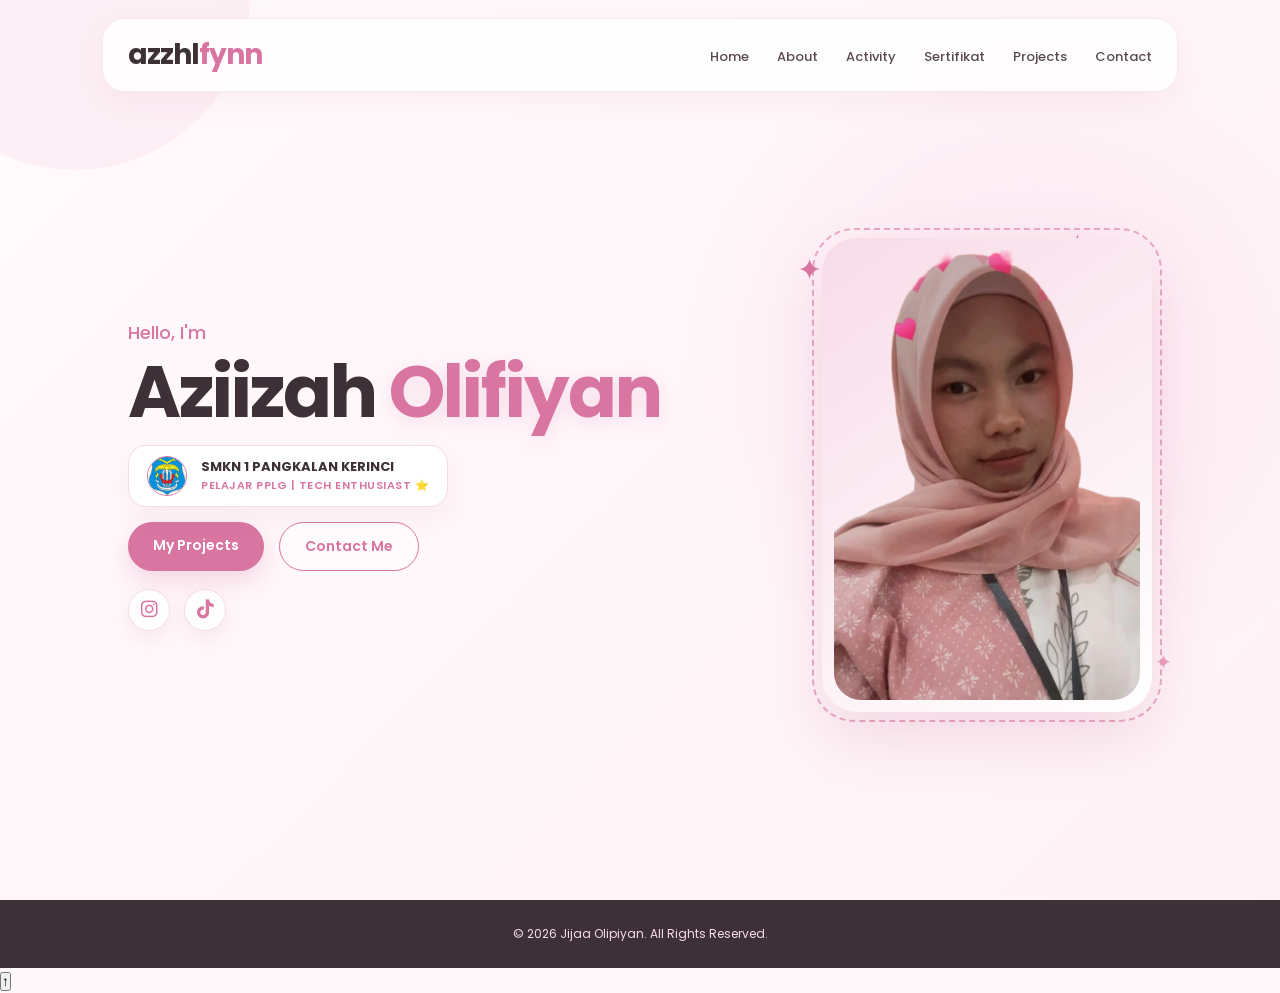
==== commit b2118d87: "Update website" ====
--- a/index.html
+++ b/index.html
@@ -44,10 +44,22 @@
             </div>
             
             <div class="home-buttons">
-                <a href="projects.html" class="btn">My Projects</a>
-                <a href="contact.html" class="btn-outline">Contact Me</a>
-            </div>
+    <a href="projects.html" class="btn">My Projects</a>
+    <a href="contact.html" class="btn-outline">Contact Me</a>
+</div>
+
+<!-- SOCIAL MEDIA -->
+<div class="home-social">
+    <a href="https://instagram.com/azzhlfynn/" target="_blank">
+        <i class="fa-brands fa-instagram"></i>
+    </a>
+
+    <a href="https://www.tiktok.com/@bttrfly.ja/" target="_blank">
+        <i class="fa-brands fa-tiktok"></i>
+    </a>
+</div>
         </div>
+
 
         <div class="home-image">
             <div class="image-circle">
--- a/css/style.css
+++ b/css/style.css
@@ -59,11 +59,8 @@
     position: fixed;
     top: 0;
     left: 0;
-
     width: 100%;
-
     z-index: 1000;
-
     padding: 18px 8%;
 }
 
@@ -160,6 +157,14 @@
     width: 70%;
 }
 
+/* MENU AKTIF */
+.nav-menu a.active {
+    color: var(--pink-dark);
+}
+
+.nav-menu a.active::after {
+    width: 70%;
+}
 
 /* =====================================================
    GENERAL SECTION
@@ -334,6 +339,49 @@
     font-size: 15px;
 
     margin-bottom: 30px;
+}
+
+/* =====================================================
+   HOME SOCIAL MEDIA
+===================================================== */
+
+.home-social {
+    display: flex;
+    align-items: center;
+    gap: 14px;
+    margin-top: 18px;
+}
+
+.home-social a {
+    width: 42px;
+    height: 42px;
+
+    display: flex;
+    align-items: center;
+    justify-content: center;
+
+    border-radius: 50%;
+
+    background: rgba(255, 255, 255, 0.85);
+    border: 1.5px solid rgba(216, 117, 161, 0.25);
+
+    color: var(--pink);
+
+    font-size: 19px;
+
+    box-shadow: 0 8px 20px rgba(190, 91, 132, 0.10);
+
+    transition: 0.3s ease;
+}
+
+.home-social a:hover {
+    transform: translateY(-5px);
+
+    background: var(--pink);
+
+    color: white;
+
+    box-shadow: 0 12px 25px rgba(190, 91, 132, 0.20);
 }
 
 
@@ -1532,20 +1580,17 @@
 
 .sertifikat-card {
     width: 800px;
-
     max-width: 90%;
-
     padding: 14px;
+    padding-bottom: 24px;
 
     background: white;
-
     border-radius: 25px;
 
     box-shadow:
         0 20px 50px rgba(190, 91, 132, 0.15);
 
     transform: rotate(-1deg);
-
     transition: 0.4s ease;
 
     position: relative;
@@ -1608,6 +1653,31 @@
     border-radius: 15px;
 
     display: block;
+}
+/* DESKRIPSI SERTIFIKAT */
+
+.sertifikat-info {
+    text-align: center;
+    padding: 18px 20px 5px;
+}
+
+.sertifikat-info h3 {
+    margin: 0 0 7px;
+
+    color: #3d3037;
+    font-size: 18px;
+    font-weight: 600;
+}
+
+.sertifikat-info p {
+    margin: 0 auto;
+
+    max-width: 600px;
+
+    color: #8a6f7b;
+    font-size: 13px;
+    line-height: 1.7;
+    font-weight: 400;
 }
 
 
@@ -2052,6 +2122,123 @@
 
 
 /* =====================================================
+   PROJECT IMAGE POPUP
+===================================================== */
+
+.project-modal {
+    display: none;
+
+    position: fixed;
+    inset: 0;
+
+    z-index: 9999;
+
+    background: rgba(45, 35, 40, 0.65);
+
+    backdrop-filter: blur(8px);
+
+    align-items: center;
+    justify-content: center;
+
+    padding: 30px;
+}
+
+.project-modal.show {
+    display: flex;
+}
+
+.project-modal-content {
+    position: relative;
+
+    max-width: 950px;
+    max-height: 90vh;
+
+    padding: 10px;
+
+    background: white;
+
+    border-radius: 25px;
+
+    box-shadow:
+        0 25px 70px rgba(190, 91, 132, 0.3);
+}
+
+.project-modal-content img {
+    display: block;
+
+    max-width: 100%;
+    max-height: 82vh;
+
+    width: auto;
+    height: auto;
+
+    object-fit: contain;
+
+    border-radius: 18px;
+}
+
+.project-modal-close {
+    position: absolute;
+
+    top: -15px;
+    right: -15px;
+
+    width: 42px;
+    height: 42px;
+
+    border: none;
+    border-radius: 50%;
+
+    background: var(--pink);
+    color: white;
+
+    font-size: 25px;
+
+    cursor: pointer;
+
+    z-index: 10;
+
+    box-shadow:
+        0 8px 20px rgba(190, 91, 132, 0.3);
+
+    transition: 0.3s ease;
+}
+
+.project-modal-close:hover {
+    background: var(--pink-dark);
+    transform: rotate(90deg);
+}
+
+/* MOBILE */
+@media (max-width: 768px) {
+
+    .project-modal {
+        padding: 20px;
+    }
+
+    .project-modal-content {
+        max-width: 100%;
+        padding: 8px;
+        border-radius: 18px;
+    }
+
+    .project-modal-content img {
+        max-height: 75vh;
+        border-radius: 12px;
+    }
+
+    .project-modal-close {
+        width: 35px;
+        height: 35px;
+
+        top: -10px;
+        right: -10px;
+
+        font-size: 21px;
+    }
+}
+
+/* =====================================================
    ANIMASI DEKORASI
 ===================================================== */
 
